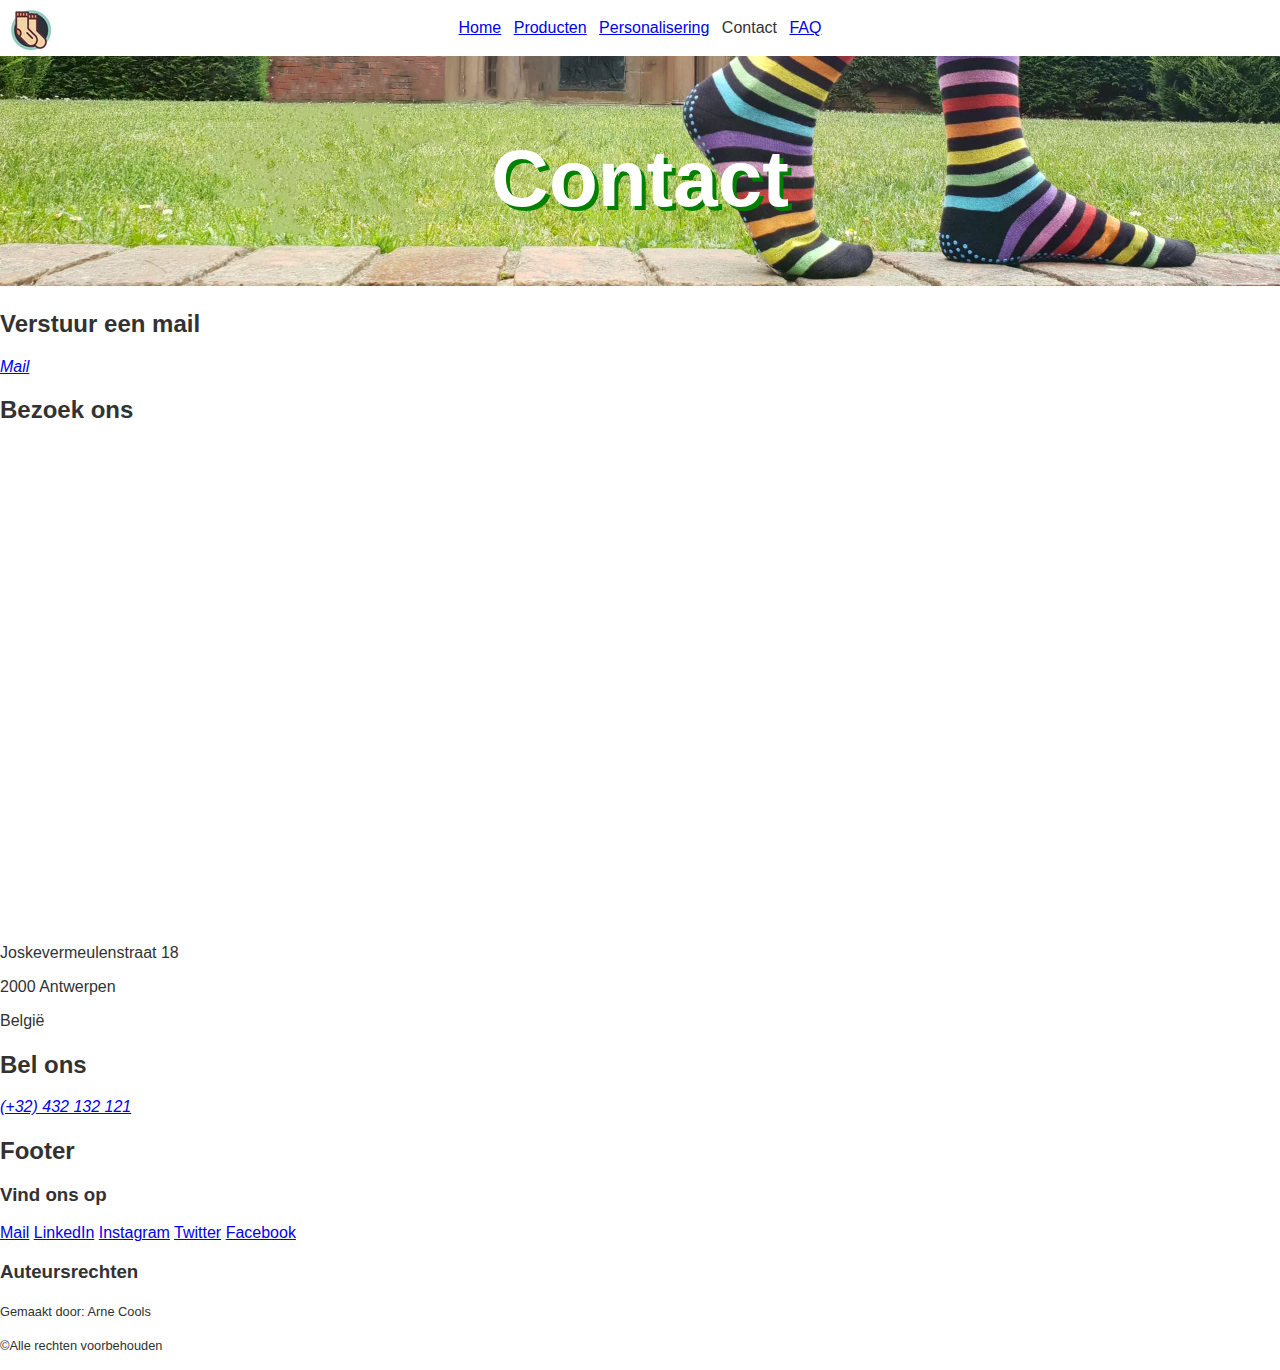
==== examenproject/html/contact.html @ 630bcc51 "M3 en M4 afwerken na feedback docent" ====
<!DOCTYPE html>
<html lang="nl">
<head>
    <meta charset="UTF-8">
    <title>Contact | SuperSocks</title>

    <!-- favicon -->
    <link rel="apple-touch-icon" sizes="180x180" href="../media/favicon/apple-touch-icon.png">
    <link rel="icon" type="image/png" sizes="32x32" href="../media/favicon/favicon-32x32.png">
    <link rel="icon" type="image/png" sizes="16x16" href="../media/favicon/favicon-16x16.png">
    <link rel="mask-icon" href="../media/favicon/safari-pinned-tab.svg" color="#5bbad5">
    <meta name="msapplication-TileColor" content="#da532c">
    <meta name="theme-color" content="#ffffff">

    <!-- link stylesheet -->
    <link rel="stylesheet" href="../css/normalize.css">
    <link rel="stylesheet" href="../css/project.css">
</head>
<body>

<header>
    <!-- titel pagina -->
    <h1>Contact</h1>

    <!-- navigation bar -->
    <nav>
        <h2 class="hiddentitle">Navigatie</h2>
        <img src="../media/supersockslogo_small.webp" alt="Website logo" class="logo">
        <ul>
            <li><a href="../index.html">Home</a></li>
            <li><a href="product.html">Producten</a></li>
            <li>
                <a href="personalisering.html">Personalisering</a>
                <ul>
                    <li><a href="personalisering.html">Tekst</a></li>
                    <li><a href="personalisering.html">Afbeelding</a></li>
                </ul>
            </li>
            <li>Contact</li>
            <li><a href="faq.html">FAQ</a></li>
        </ul>
    </nav>

    <!-- banner -->
    <img src="../media/supersocksbanner.webp" alt="Website banner" class="banner"/>
</header>

<main>
    <!-- Email -->
    <section>

        <h2>Verstuur een mail</h2>
        <address>
            <a href="mailto:contact&#64;supersocks.be">Mail</a>
        </address>
    </section>

    <!-- Bezoek ons -->
    <section>

        <h2>Bezoek ons</h2>

        <iframe src="https://www.google.com/maps/d/u/0/embed?mid=1ItoNsf_wkE8SiXzbhvVdgr3h9jRUZYRL"
                class="map"
        ></iframe>
        <p>Joskevermeulenstraat 18</p>
        <p>2000 Antwerpen</p>
        <p>Belgi&#235;</p>


    </section>

    <!-- Bel ons -->
    <section>

        <h2>Bel ons</h2>

        <address>
            <a href="tel:&#43;32432132121">(&#43;32) 432 132 121</a>
        </address>
    </section>
</main>

<!-- Footer -->
<footer>

    <section>

        <h2>Footer</h2>

        <section>
            <h3>Vind ons op</h3>
            <a href="mailto:contact&#64;supersocks.be">Mail</a>
            <a href="https://www.linkedin.com" target="_blank">LinkedIn</a>
            <a href="https://www.instagram.com" target="_blank">Instagram</a>
            <a href="https://www.twitter.com" target="_blank">Twitter</a>
            <a href="https://www.facebook.com" target="_blank">Facebook</a>
        </section>

        <section>
            <h3>Auteursrechten</h3>
            <p><small>Gemaakt door: Arne Cools</small></p>
            <p><small>&#169;Alle rechten voorbehouden</small></p>

        </section>
    </section>

</footer>

</body>
</html>
---- examenproject/css/project.css ----
body {
    background-color: white;
    font-family: Arial, sans-serif;
    color: #323232;
}

header {
    position: relative;
    text-align: center;
}

.hiddentitle {
    position: absolute;
    width: 1px;
    height: 1px;
    overflow: hidden;
    left: -10000px;
}

/*Begin styling navigatie bar*/
nav {
    margin: 15px;
}

nav .logo {
    position: absolute;
    left: 10px;
    top: -6px;
}

nav ul {
    list-style: none;
    padding: 4px 0;
    margin: 0;
}

nav li {
    display: inline;
    padding: 4px;
}

nav ul li ul {
    visibility: hidden;
    opacity: 0;
    position: absolute;
    left: 50%;
    transform: translate(-50%, -50%);
    transition: all 0.5s ease;
    margin-top: 1rem;
    display: none;
}
/*Einde styling navigatie bar*/

/*Begin styling banner + paginatitel*/
h1 {
    position: absolute;
    top: 40%;
    left: 50%;
    transform: translate(-50%, -50%);
    font-size: 500%;
    color: white;
    text-shadow: 4px 4px green;
}

.banner {
    width: 100%;
}
/*Einde styling banner + paginatitel*/

/*Begin styling map in contactpagina*/
.map {
    width: 640px;
    height: 480px;
    border: 0;
}
/*Einde styling map in contactpagina*/
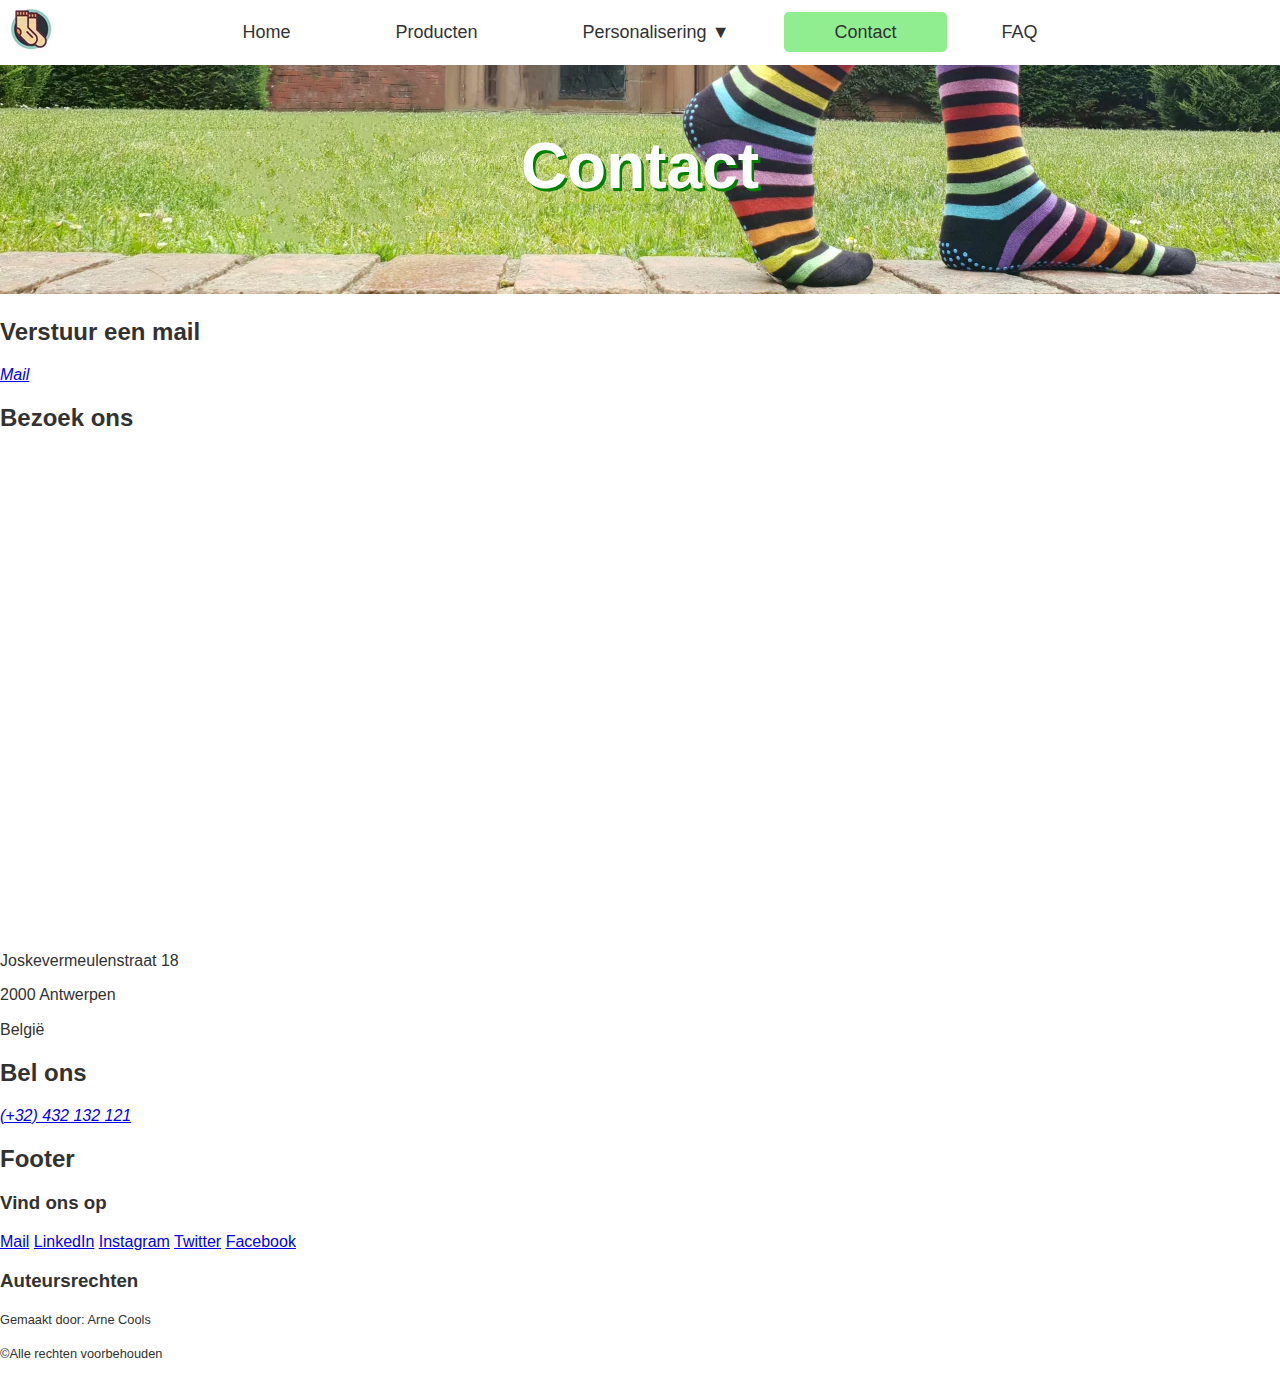
==== commit 56d12f6d: "M5 Navbar + banner" ====
--- a/examenproject/html/contact.html
+++ b/examenproject/html/contact.html
@@ -23,20 +23,20 @@
     <h1>Contact</h1>
 
     <!-- navigation bar -->
-    <nav>
+    <nav class="navbar">
         <h2 class="hiddentitle">Navigatie</h2>
         <img src="../media/supersockslogo_small.webp" alt="Website logo" class="logo">
         <ul>
             <li><a href="../index.html">Home</a></li>
             <li><a href="product.html">Producten</a></li>
-            <li>
-                <a href="personalisering.html">Personalisering</a>
+            <li class="submenu">
+                <a href="../html/personalisering.html">Personalisering &#9660;</a>
                 <ul>
                     <li><a href="personalisering.html">Tekst</a></li>
                     <li><a href="personalisering.html">Afbeelding</a></li>
                 </ul>
             </li>
-            <li>Contact</li>
+            <li class="active">Contact</li>
             <li><a href="faq.html">FAQ</a></li>
         </ul>
     </nav>
--- a/examenproject/css/project.css
+++ b/examenproject/css/project.css
@@ -6,7 +6,6 @@
 
 header {
     position: relative;
-    text-align: center;
 }
 
 .hiddentitle {
@@ -18,38 +17,71 @@
 }
 
 /*Begin styling navigatie bar*/
-nav {
-    margin: 15px;
+.navbar a:link,.navbar a:visited{
+    text-decoration: none;
+    color: inherit;
 }
 
 nav .logo {
     position: absolute;
     left: 10px;
-    top: -6px;
+    top: 0;
 }
 
-nav ul {
-    list-style: none;
-    padding: 4px 0;
-    margin: 0;
+.navbar {
+    text-align: center;
 }
 
-nav li {
-    display: inline;
-    padding: 4px;
+.navbar ul {
+    font-size: 18px;
+    padding: 4px 0;
+    margin: 8px;
+
 }
 
-nav ul li ul {
-    visibility: hidden;
-    opacity: 0;
-    position: absolute;
-    left: 50%;
-    transform: translate(-50%, -50%);
-    transition: all 0.5s ease;
-    margin-top: 1rem;
-    display: none;
+.navbar ul li {
+    display: inline;
+    padding: 10px 50px;
+}
+
+.navbar ul li:hover {
+    background-color: #caeeca;
+    border-radius: 5px;
+}
+
+.navbar .active {
+    background-color: lightgreen;
+    border-radius: 5px;
+}
+
+/* Submenu items */
+.navbar .submenu {
+    position: relative;
+    display: inline-block;
+
+}
+.navbar .submenu ul {
+    display:none;
+    background-color: #caeeca;
+    position:absolute;
+}
+
+.navbar .submenu ul li {
+    width: 4em;
+    display: block;
+    text-decoration: inherit;
+}
+
+
+/* Weergeven submenu */
+.navbar ul li:hover ul {
+    display: block;
+}
+.navbar .submenu ul li:hover{
+    background-color: #9be09b;
 }
 /*Einde styling navigatie bar*/
+
 
 /*Begin styling banner + paginatitel*/
 h1 {
@@ -57,13 +89,14 @@
     top: 40%;
     left: 50%;
     transform: translate(-50%, -50%);
-    font-size: 500%;
+    font-size: 5vw;
     color: white;
-    text-shadow: 4px 4px green;
+    text-shadow: 0.2vw 0.2vw green;
 }
 
 .banner {
     width: 100%;
+    max-height: 344px;
 }
 /*Einde styling banner + paginatitel*/
 
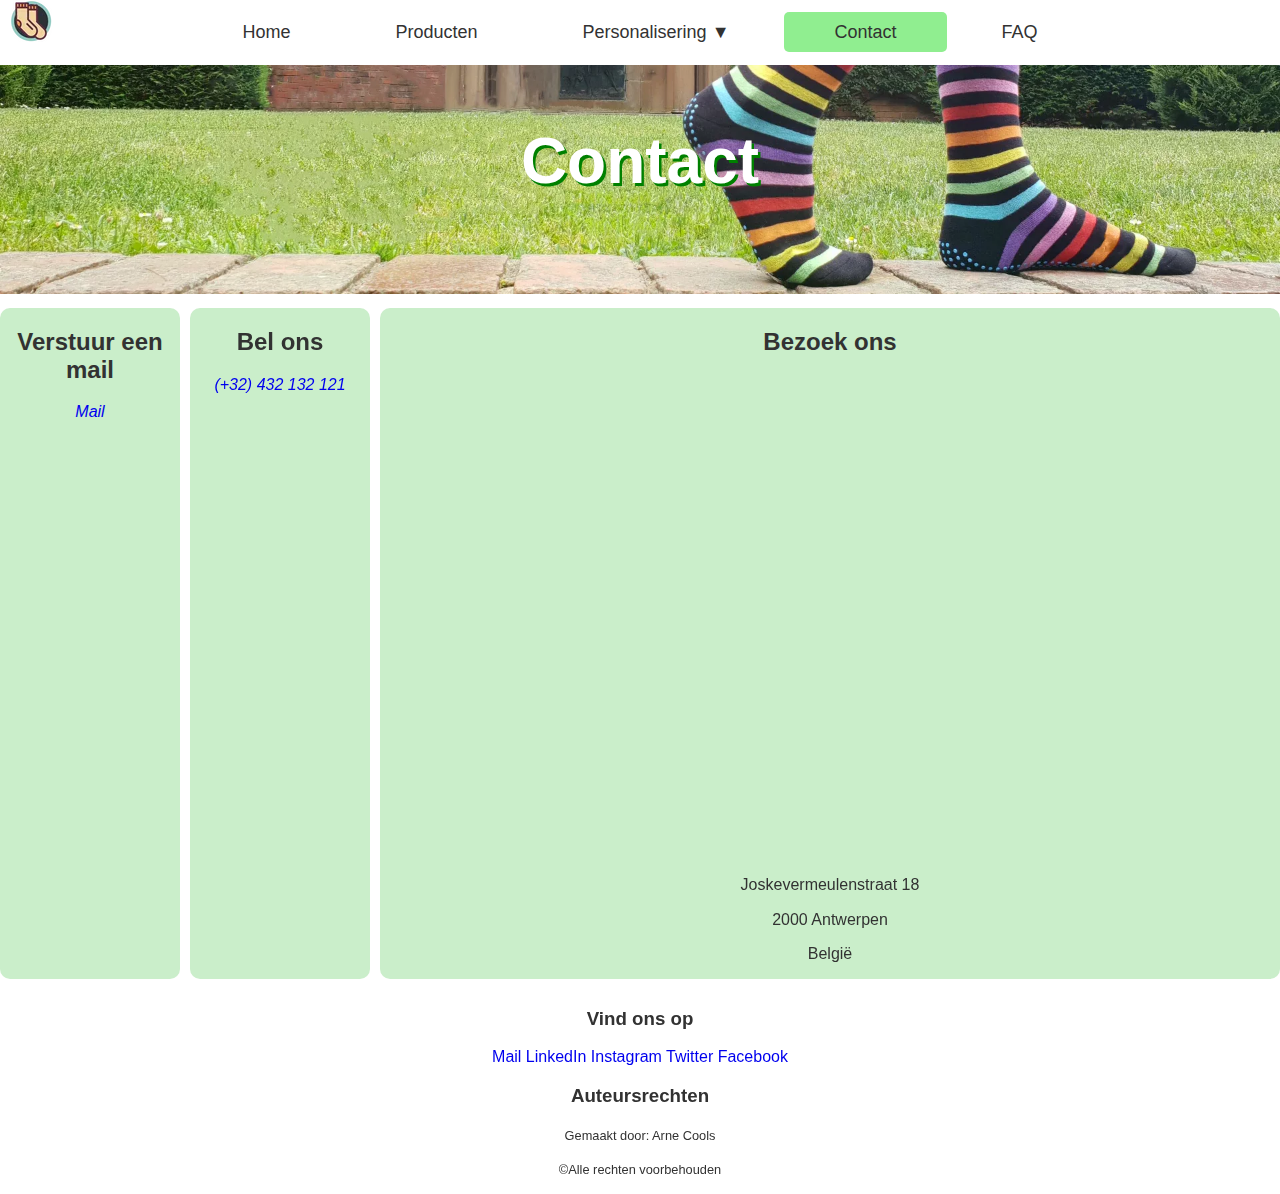
==== commit 899ebefb: "M5 in orde" ====
--- a/examenproject/html/contact.html
+++ b/examenproject/html/contact.html
@@ -45,9 +45,9 @@
     <img src="../media/supersocksbanner.webp" alt="Website banner" class="banner"/>
 </header>
 
-<main>
+<main id="contact_main">
     <!-- Email -->
-    <section>
+    <section id="email">
 
         <h2>Verstuur een mail</h2>
         <address>
@@ -56,7 +56,7 @@
     </section>
 
     <!-- Bezoek ons -->
-    <section>
+    <section id="bezoek">
 
         <h2>Bezoek ons</h2>
 
@@ -71,7 +71,7 @@
     </section>
 
     <!-- Bel ons -->
-    <section>
+    <section id="bellen">
 
         <h2>Bel ons</h2>
 
@@ -82,11 +82,11 @@
 </main>
 
 <!-- Footer -->
-<footer>
+<footer id="footer">
 
     <section>
 
-        <h2>Footer</h2>
+        <h2 class="hiddentitle">Footer</h2>
 
         <section>
             <h3>Vind ons op</h3>
--- a/examenproject/css/project.css
+++ b/examenproject/css/project.css
@@ -1,23 +1,31 @@
+/*begin algemene grid*/
 body {
+    display: grid;
+    gap: 10px;
+    grid-template-areas:
+    "header"
+    "main"
+    "footer";
     background-color: white;
     font-family: Arial, sans-serif;
     color: #323232;
 }
 
-header {
-    position: relative;
-}
-
-.hiddentitle {
-    position: absolute;
-    width: 1px;
-    height: 1px;
-    overflow: hidden;
-    left: -10000px;
-}
+#footer {
+    display: grid;
+    grid-area: footer;
+    text-align: center;
+}
+
+/*einde algemene grid*/
 
 /*Begin styling navigatie bar*/
-.navbar a:link,.navbar a:visited{
+.navbar {
+    grid-area: navigatie;
+    text-align: center;
+}
+
+.navbar a:link, .navbar a:visited {
     text-decoration: none;
     color: inherit;
 }
@@ -28,10 +36,6 @@
     top: 0;
 }
 
-.navbar {
-    text-align: center;
-}
-
 .navbar ul {
     font-size: 18px;
     padding: 4px 0;
@@ -50,7 +54,7 @@
 }
 
 .navbar .active {
-    background-color: lightgreen;
+    background-color: #90ee90;
     border-radius: 5px;
 }
 
@@ -60,10 +64,11 @@
     display: inline-block;
 
 }
+
 .navbar .submenu ul {
-    display:none;
-    background-color: #caeeca;
-    position:absolute;
+    display: none;
+    background-color: #caeeca;
+    position: absolute;
 }
 
 .navbar .submenu ul li {
@@ -77,14 +82,21 @@
 .navbar ul li:hover ul {
     display: block;
 }
-.navbar .submenu ul li:hover{
+
+.navbar .submenu ul li:hover {
     background-color: #9be09b;
 }
+
 /*Einde styling navigatie bar*/
 
 
 /*Begin styling banner + paginatitel*/
+header {
+    position: relative;
+}
+
 h1 {
+    grid-area: titel;
     position: absolute;
     top: 40%;
     left: 50%;
@@ -95,18 +107,331 @@
 }
 
 .banner {
+    grid-area: banner;
     width: 100%;
     max-height: 344px;
 }
+
 /*Einde styling banner + paginatitel*/
 
-/*Begin styling map in contactpagina*/
+/*Begin filters werken*/
+
+/*eerst bij klik alles verbergen*/
+#filtergeen:checked ~ section .filteralles {
+    display: none;
+}
+
+#filterbolletjes:checked ~ section .filteralles {
+    display: none;
+}
+
+#filterstreepjes:checked ~ section .filteralles {
+    display: none;
+}
+
+#filtergeruit:checked ~ section .filteralles {
+    display: none;
+}
+
+/*vervolgens het gewenste item tonen*/
+#filteralles:checked ~ section .filteralles {
+    display: inline-block;
+}
+
+#filtergeen:checked ~ section .filtergeen {
+    display: inline-block;
+}
+
+#filterbolletjes:checked ~ section .filterbolletjes {
+    display: inline-block;
+}
+
+#filterstreepjes:checked ~ section .filtergestreept {
+    display: inline-block;
+}
+
+#filtergeruit:checked ~ section .filtergeruit {
+    display: inline-block;
+}
+
+/*einde filters werken*/
+
+/*Begin algemene styling*/
+
+/*styling map in contactpagina*/
 .map {
     width: 640px;
     height: 480px;
     border: 0;
 }
-/*Einde styling map in contactpagina*/
-
-
-
+
+
+/*style hiddentitel*/
+.hiddentitle {
+    position: absolute;
+    width: 1px;
+    height: 1px;
+    overflow: hidden;
+    left: -10000px;
+}
+
+/*styling a*/
+a:link, a:visited, a {
+    text-decoration: none;
+}
+
+/*styling list*/
+ul {
+    list-style: none;
+}
+
+/*einde elgemene styling*/
+
+/*begin grid homepage*/
+#home_main {
+    grid-area: main;
+    display: grid;
+    grid-auto-columns: 1fr 2fr 1fr;
+    grid-template-rows: auto;
+    grid-gap: 10px;
+
+    grid-template-areas:
+    "over_ons ons_aanbod personalisering"
+    "over_ons ons_aanbod personalisering";
+}
+
+#home_main {
+    text-align: center;
+}
+
+
+#ons_aanbod {
+    grid-area: ons_aanbod;
+    background-color: #caeeca;
+    border-radius: 10px;
+    padding: 0 10px;
+}
+
+#over_ons {
+    grid-area: over_ons;
+    background-color: #caeeca;
+    border-radius: 10px;
+    padding: 0 10px;
+    margin-left: 10px;
+
+}
+
+#personalisering {
+    grid-area: personalisering;
+    background-color: #caeeca;
+    border-radius: 10px;
+    margin-right: 10px;
+    padding: 0 10px;
+
+}
+
+/*einde grid homepage*/
+
+/*begin grid productpage*/
+
+#producten_main {
+    grid-area: main;
+    display: grid;
+    grid-template-columns: 0.3fr 3fr;
+    gap: 10px;
+    text-align: center;
+    grid-template-areas:
+    "filtertitel producten"
+    "gridfilter1 producten"
+    "gridfilter2 producten"
+    "gridfilter3 producten"
+    "gridfilter4 producten"
+    "gridfilter5 producten";
+}
+
+#producten {
+    grid-area: producten;
+    display: grid;
+    grid-template-columns: 1fr 1fr 1fr;
+    gap: 10px;
+    grid-template-areas:
+    "zomer winter sport";
+}
+
+#zomer {
+    grid-area: zomer;
+    background-color: #caeeca;
+    border-radius: 10px;
+}
+
+#zomer ul {
+    padding: 0;
+    align-content: center;
+}
+
+#zomer ul li {
+    width: 200px;
+    height: 320px;
+    vertical-align: top;
+    padding: 0 10px;
+}
+
+#winter {
+    grid-area: winter;
+    background-color: #caeeca;
+    border-radius: 10px;
+}
+
+#winter ul{
+    padding: 0;
+    align-content: center;
+}
+
+#winter ul li {
+    width: 200px;
+    height: 320px;
+    vertical-align: top;
+    padding: 0 10px;
+
+}
+
+#sport {
+    grid-area: sport;
+    background-color: #caeeca;
+    border-radius: 10px;
+}
+
+#sport ul {
+    padding: 0;
+    align-content: center;
+}
+
+#sport ul li {
+    width: 200px;
+    height: 320px;
+    vertical-align: top;
+    padding: 0 10px;
+
+}
+
+input[type="radio"]{
+    position: absolute;
+    left: -10000px;
+
+}
+
+#filtertitel {
+    grid-area: filtertitel;
+}
+
+#gridfilter1 {
+    grid-area: gridfilter1;
+
+}
+
+#gridfilter2 {
+    grid-area: gridfilter2;
+
+}
+
+#gridfilter3 {
+    grid-area: gridfilter3;
+
+}
+#gridfilter4 {
+    grid-area: gridfilter4;
+
+}
+#gridfilter5 {
+    grid-area: gridfilter5;
+
+}
+/*einde grid productpage*/
+
+/*begin grid contact*/
+#contact_main {
+    grid-area: main;
+    display: grid;
+    grid-template-columns: 1fr 1fr 5fr;
+    gap: 10px;
+    grid-template-areas:
+    "email bellen bezoek";
+    text-align: center;
+}
+
+#email {
+    grid-area: email;
+    background-color: #caeeca;
+    border-radius: 10px;
+}
+
+#bezoek {
+    grid-area: bezoek;
+    background-color: #caeeca;
+    border-radius: 10px;
+}
+
+#bellen {
+    grid-area: bellen;
+    background-color: #caeeca;
+    border-radius: 10px;
+}
+/*einde grid contact*/
+
+/*begin grid FAQ*/
+#faq_main {
+    grid-area: main;
+    display: grid;
+    grid-template-columns: 1fr 1fr;
+    gap: 10px;
+    grid-template-areas:
+    "faq_prod faq_shop";
+    text-align: left;
+}
+
+#faq_prod {
+    grid-area: faq_prod;
+    padding: 0 20px;
+    background-color: #caeeca;
+    border-radius: 10px;
+}
+
+#faq_shop {
+    grid-area: faq_shop;
+    padding: 0 20px;
+    background-color: #caeeca;
+    border-radius: 10px;
+
+}
+/*einde grid FAQ*/
+
+/*begin grid product detail*/
+.proddetail_main {
+    grid-area: main;
+    display: grid;
+    grid-template-columns: 1fr 1fr;
+    gap: 10px;
+    grid-template-areas:
+    "detail_titel detail_titel"
+    "foto kenmerken";
+}
+
+.detail_titel {
+    grid-area: detail_titel;
+    background-color: #caeeca;
+    border-radius: 10px;
+}
+
+.foto {
+    grid-area: foto;
+    background-color: #caeeca;
+    border-radius: 10px;
+    padding: 10px;
+}
+
+.kenmerken {
+    grid-area: kenmerken;
+    background-color: #caeeca;
+    border-radius: 10px;
+    padding: 10px;
+}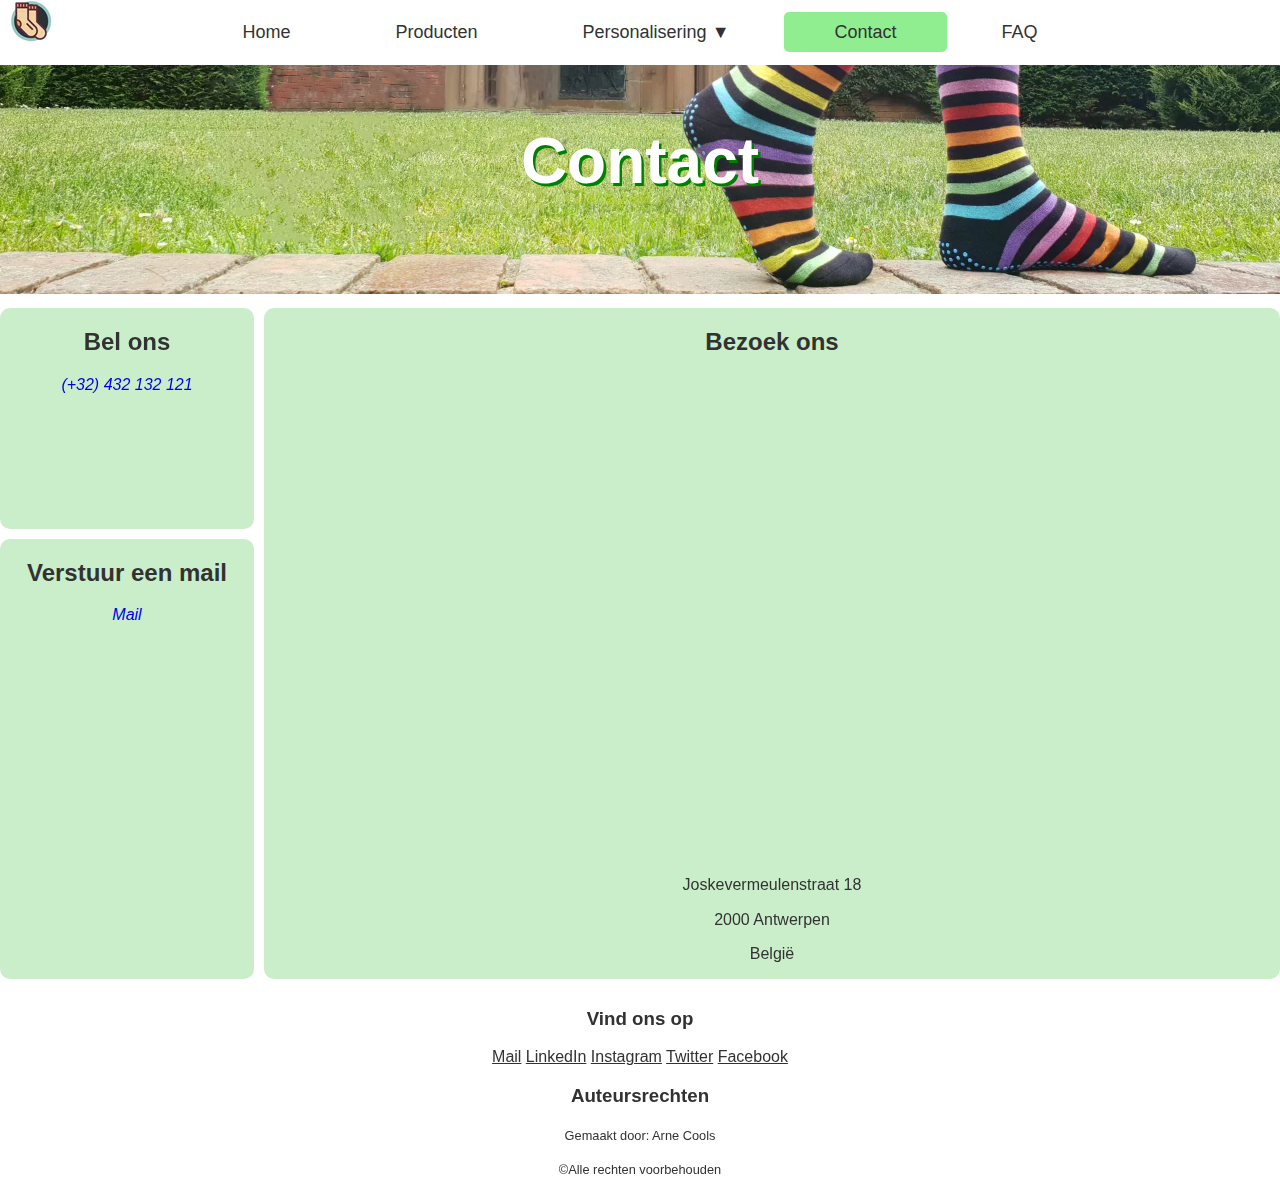
==== commit 01cd67c7: "M5 finish" ====
--- a/examenproject/html/contact.html
+++ b/examenproject/html/contact.html
@@ -13,7 +13,6 @@
     <meta name="theme-color" content="#ffffff">
 
     <!-- link stylesheet -->
-    <link rel="stylesheet" href="../css/normalize.css">
     <link rel="stylesheet" href="../css/project.css">
 </head>
 <body>
--- a/examenproject/css/project.css
+++ b/examenproject/css/project.css
@@ -1,3 +1,7 @@
+/*import normalize css sheet*/
+@import "normalize.css";
+
+
 /*begin algemene grid*/
 body {
     display: grid;
@@ -12,9 +16,7 @@
 }
 
 #footer {
-    display: grid;
     grid-area: footer;
-    text-align: center;
 }
 
 /*einde algemene grid*/
@@ -56,6 +58,7 @@
 .navbar .active {
     background-color: #90ee90;
     border-radius: 5px;
+    user-select: none;
 }
 
 /* Submenu items */
@@ -114,47 +117,6 @@
 
 /*Einde styling banner + paginatitel*/
 
-/*Begin filters werken*/
-
-/*eerst bij klik alles verbergen*/
-#filtergeen:checked ~ section .filteralles {
-    display: none;
-}
-
-#filterbolletjes:checked ~ section .filteralles {
-    display: none;
-}
-
-#filterstreepjes:checked ~ section .filteralles {
-    display: none;
-}
-
-#filtergeruit:checked ~ section .filteralles {
-    display: none;
-}
-
-/*vervolgens het gewenste item tonen*/
-#filteralles:checked ~ section .filteralles {
-    display: inline-block;
-}
-
-#filtergeen:checked ~ section .filtergeen {
-    display: inline-block;
-}
-
-#filterbolletjes:checked ~ section .filterbolletjes {
-    display: inline-block;
-}
-
-#filterstreepjes:checked ~ section .filtergestreept {
-    display: inline-block;
-}
-
-#filtergeruit:checked ~ section .filtergeruit {
-    display: inline-block;
-}
-
-/*einde filters werken*/
 
 /*Begin algemene styling*/
 
@@ -187,6 +149,19 @@
 
 /*einde elgemene styling*/
 
+/*begin styling footer*/
+#footer {
+    text-align: center;
+    text-decoration-color: black
+}
+
+#footer a:link, #footer a:visited{
+    color: #323232;
+    text-decoration: underline;
+}
+
+/*einde styling footer*/
+
 /*begin grid homepage*/
 #home_main {
     grid-area: main;
@@ -196,7 +171,6 @@
     grid-gap: 10px;
 
     grid-template-areas:
-    "over_ons ons_aanbod personalisering"
     "over_ons ons_aanbod personalisering";
 }
 
@@ -237,17 +211,23 @@
 #producten_main {
     grid-area: main;
     display: grid;
-    grid-template-columns: 0.3fr 3fr;
-    gap: 10px;
-    text-align: center;
-    grid-template-areas:
-    "filtertitel producten"
-    "gridfilter1 producten"
-    "gridfilter2 producten"
-    "gridfilter3 producten"
-    "gridfilter4 producten"
-    "gridfilter5 producten";
-}
+    gap: 10px;
+    text-align: center;
+    grid-template-columns: 1fr 9fr;
+    grid-template-areas:
+    "filters producten";
+}
+
+#filters ul {
+    padding: 0;
+    text-align: center;
+}
+
+#filters li{
+    padding-top: 20px;
+    padding-bottom: 20px;
+}
+
 
 #producten {
     grid-area: producten;
@@ -282,7 +262,7 @@
     border-radius: 10px;
 }
 
-#winter ul{
+#winter ul {
     padding: 0;
     align-content: center;
 }
@@ -313,49 +293,18 @@
     padding: 0 10px;
 
 }
-
-input[type="radio"]{
-    position: absolute;
-    left: -10000px;
-
-}
-
-#filtertitel {
-    grid-area: filtertitel;
-}
-
-#gridfilter1 {
-    grid-area: gridfilter1;
-
-}
-
-#gridfilter2 {
-    grid-area: gridfilter2;
-
-}
-
-#gridfilter3 {
-    grid-area: gridfilter3;
-
-}
-#gridfilter4 {
-    grid-area: gridfilter4;
-
-}
-#gridfilter5 {
-    grid-area: gridfilter5;
-
-}
 /*einde grid productpage*/
 
 /*begin grid contact*/
 #contact_main {
     grid-area: main;
     display: grid;
-    grid-template-columns: 1fr 1fr 5fr;
-    gap: 10px;
-    grid-template-areas:
-    "email bellen bezoek";
+    grid-template-columns: 1fr 4fr;
+    grid-template-rows: 1fr 2fr;
+    gap: 10px;
+    grid-template-areas:
+    "bellen bezoek"
+    "email bezoek";
     text-align: center;
 }
 
@@ -376,6 +325,7 @@
     background-color: #caeeca;
     border-radius: 10px;
 }
+
 /*einde grid contact*/
 
 /*begin grid FAQ*/
@@ -403,30 +353,25 @@
     border-radius: 10px;
 
 }
+
 /*einde grid FAQ*/
 
 /*begin grid product detail*/
 .proddetail_main {
     grid-area: main;
     display: grid;
-    grid-template-columns: 1fr 1fr;
-    gap: 10px;
-    grid-template-areas:
-    "detail_titel detail_titel"
-    "foto kenmerken";
-}
-
-.detail_titel {
-    grid-area: detail_titel;
-    background-color: #caeeca;
-    border-radius: 10px;
-}
-
-.foto {
-    grid-area: foto;
-    background-color: #caeeca;
-    border-radius: 10px;
-    padding: 10px;
+    grid-template-columns: 3fr 1fr;
+    gap: 10px;
+    grid-template-areas:
+    "algemeen kenmerken";
+}
+
+.algemeen {
+    grid-area: algemeen;
+    background-color: #caeeca;
+    border-radius: 10px;
+    text-align: center;
+    padding: 0 20px 20px;
 }
 
 .kenmerken {
@@ -434,4 +379,82 @@
     background-color: #caeeca;
     border-radius: 10px;
     padding: 10px;
-}+    font-weight: bold;
+}
+
+.kenmerken dt {
+    padding-top: 50px;
+}
+
+.kenmerken dd {
+    padding-top: 10px;
+    font-weight: normal;
+}
+
+/*einde grid product details*/
+
+/*Begin filters werken*/
+
+/*eerst bij klik alles verbergen*/
+#filtergeen:checked ~ section .filteralles {
+    display: none;
+}
+
+#filterbolletjes:checked ~ section .filteralles {
+    display: none;
+}
+
+#filterstreepjes:checked ~ section .filteralles {
+    display: none;
+}
+
+#filtergeruit:checked ~ section .filteralles {
+    display: none;
+}
+
+/*vervolgens het gewenste item tonen*/
+#filteralles:checked ~ section .filteralles {
+    display: inline-block;
+}
+
+#filtergeen:checked ~ section .filtergeen {
+    display: inline-block;
+}
+
+#filterbolletjes:checked ~ section .filterbolletjes {
+    display: inline-block;
+}
+
+#filterstreepjes:checked ~ section .filtergestreept {
+    display: inline-block;
+}
+
+#filtergeruit:checked ~ section .filtergeruit {
+    display: inline-block;
+}
+
+/*einde filters werken*/
+
+/*begin styling filters*/
+input[type="radio"] {
+    position: absolute;
+    left: -10000px;
+
+}
+
+#producten_main label {
+    border: 3px solid darkgreen;
+    border-radius: 10px;
+    height: 20px;
+    padding: 5px 15px;
+}
+
+#producten_main input[type="radio"]:checked + label {
+    background-color: #90ee90;
+}
+
+#producten_main label:hover {
+    background-color: #caeeca;
+}
+
+/*einde styling filters*/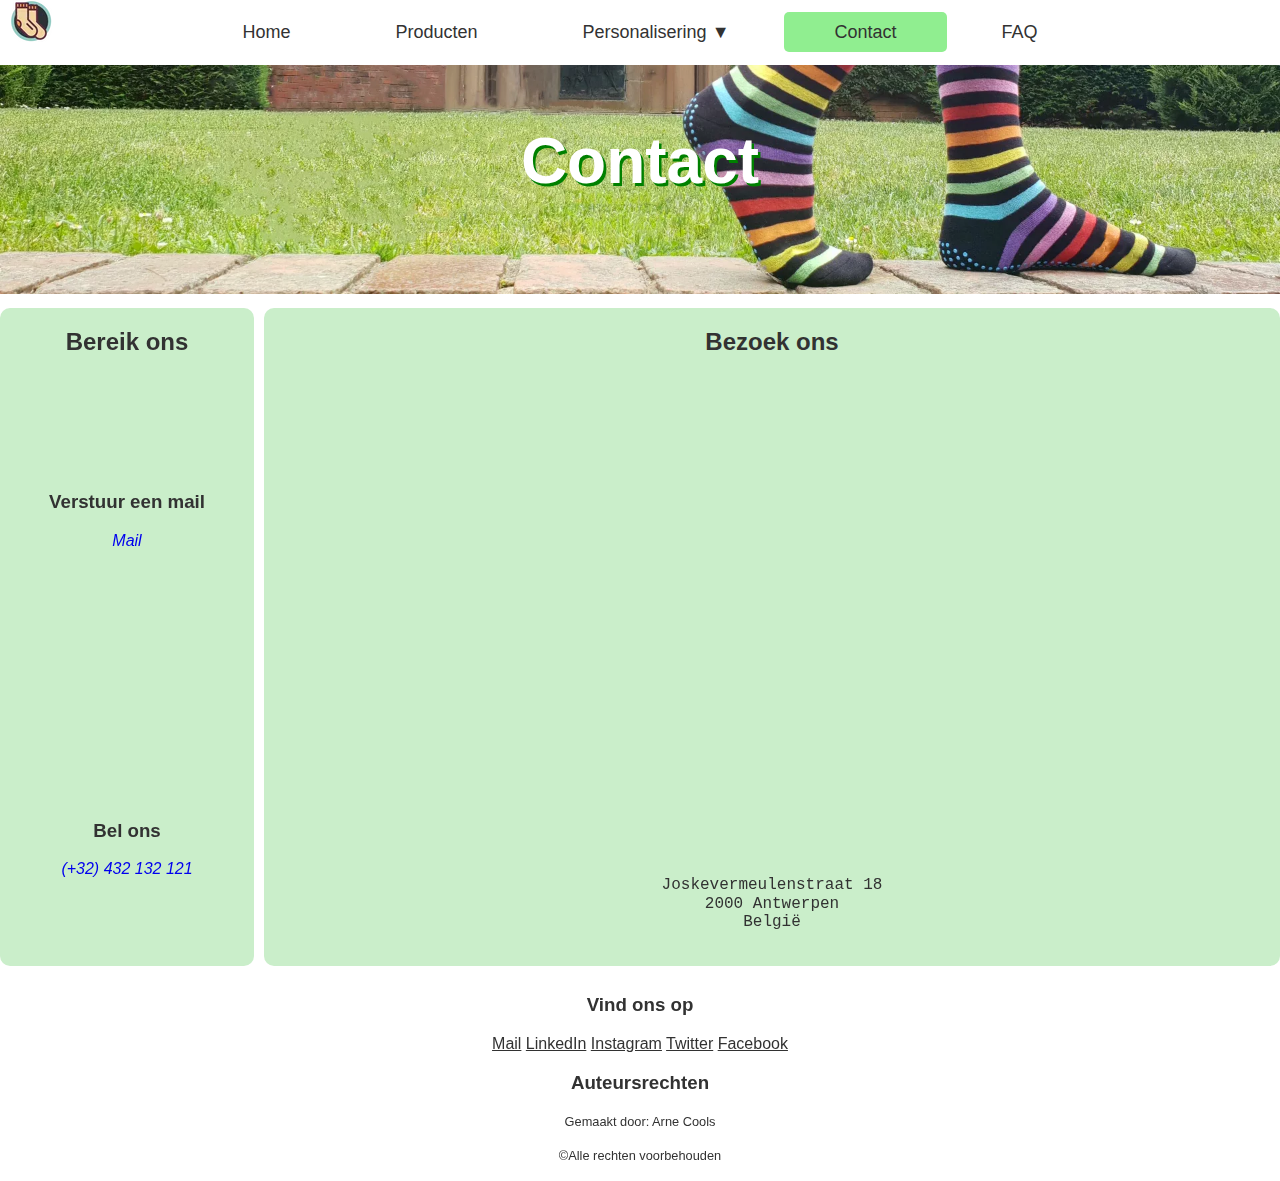
==== commit 1b2d9bd8: "M5 (meer variatie in html tags gebracht (M3))" ====
--- a/examenproject/html/contact.html
+++ b/examenproject/html/contact.html
@@ -45,15 +45,6 @@
 </header>
 
 <main id="contact_main">
-    <!-- Email -->
-    <section id="email">
-
-        <h2>Verstuur een mail</h2>
-        <address>
-            <a href="mailto:contact&#64;supersocks.be">Mail</a>
-        </address>
-    </section>
-
     <!-- Bezoek ons -->
     <section id="bezoek">
 
@@ -62,22 +53,35 @@
         <iframe src="https://www.google.com/maps/d/u/0/embed?mid=1ItoNsf_wkE8SiXzbhvVdgr3h9jRUZYRL"
                 class="map"
         ></iframe>
-        <p>Joskevermeulenstraat 18</p>
-        <p>2000 Antwerpen</p>
-        <p>Belgi&#235;</p>
-
+        <pre>Joskevermeulenstraat 18
+2000 Antwerpen
+Belgi&#235;
+        </pre>
 
     </section>
 
-    <!-- Bel ons -->
-    <section id="bellen">
+    <aside id="bereik">
+        <h2 id="bereiktitel">Bereik ons</h2>
 
-        <h2>Bel ons</h2>
+        <!-- Email -->
+        <section id="email">
 
-        <address>
-            <a href="tel:&#43;32432132121">(&#43;32) 432 132 121</a>
-        </address>
-    </section>
+            <h3>Verstuur een mail</h3>
+            <address>
+                <a href="mailto:contact&#64;supersocks.be">Mail</a>
+            </address>
+        </section>
+
+        <!-- Bel ons -->
+        <section id="bellen">
+
+            <h3>Bel ons</h3>
+
+            <address>
+                <a href="tel:&#43;32432132121">(&#43;32) 432 132 121</a>
+            </address>
+        </section>
+    </aside>
 </main>
 
 <!-- Footer -->
--- a/examenproject/css/project.css
+++ b/examenproject/css/project.css
@@ -119,6 +119,11 @@
 
 
 /*Begin algemene styling*/
+.adres{
+    text-align: center;
+    font: inherit;
+}
+
 
 /*styling map in contactpagina*/
 .map {
@@ -300,30 +305,41 @@
     grid-area: main;
     display: grid;
     grid-template-columns: 1fr 4fr;
-    grid-template-rows: 1fr 2fr;
-    gap: 10px;
-    grid-template-areas:
-    "bellen bezoek"
-    "email bezoek";
-    text-align: center;
+    gap: 10px;
+    grid-template-areas:
+    "bereik bezoek";
+    text-align: center;
+}
+
+#bezoek {
+    grid-area: bezoek;
+    background-color: #caeeca;
+    border-radius: 10px;
+}
+
+#bereik {
+    grid-area: bereik;
+    display: grid;
+    grid-template-rows: 1fr 2fr 1fr;
+    grid-template-areas:
+    "bereiktitel"
+    "email"
+    "bellen";
+    background-color: #caeeca;
+    border-radius: 10px;
+}
+
+#bereiktitel {
+    grid-area: bereiktitel;
 }
 
 #email {
     grid-area: email;
-    background-color: #caeeca;
-    border-radius: 10px;
-}
-
-#bezoek {
-    grid-area: bezoek;
-    background-color: #caeeca;
-    border-radius: 10px;
-}
+}
+
 
 #bellen {
     grid-area: bellen;
-    background-color: #caeeca;
-    border-radius: 10px;
 }
 
 /*einde grid contact*/
@@ -449,12 +465,18 @@
     padding: 5px 15px;
 }
 
-#producten_main input[type="radio"]:checked + label {
+#filteralles:checked~#filters .filter1,
+#filtergeen:checked~#filters .filter2,
+#filterbolletjes:checked~#filters .filter3,
+#filterstreepjes:checked~#filters .filter4,
+#filtergeruit:checked~#filters .filter5{
     background-color: #90ee90;
+
 }
 
 #producten_main label:hover {
     background-color: #caeeca;
+
 }
 
 /*einde styling filters*/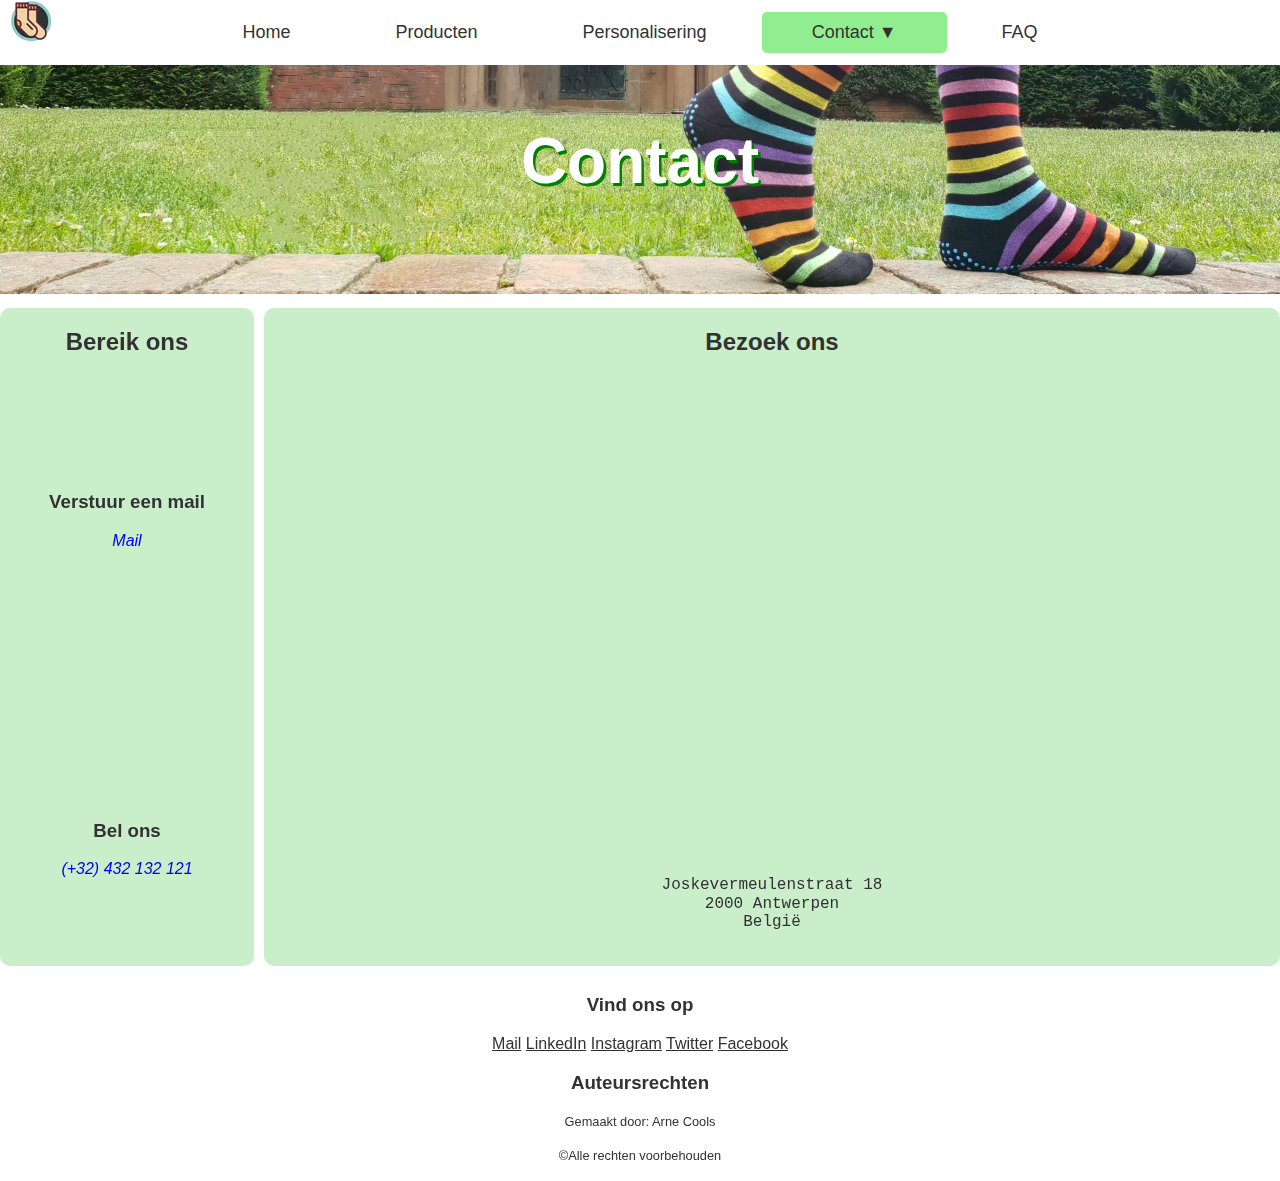
==== commit 1b97b985: "Dropdown menu verplaatst" ====
--- a/examenproject/html/contact.html
+++ b/examenproject/html/contact.html
@@ -28,14 +28,15 @@
         <ul>
             <li><a href="../index.html">Home</a></li>
             <li><a href="product.html">Producten</a></li>
-            <li class="submenu">
-                <a href="../html/personalisering.html">Personalisering &#9660;</a>
+            <li><a href="../html/personalisering.html">Personalisering</a>
+            </li>
+            <li class="active submenu">
+                <a href="contact.html">Contact &#9660;</a>
                 <ul>
-                    <li><a href="personalisering.html">Tekst</a></li>
-                    <li><a href="personalisering.html">Afbeelding</a></li>
+                    <li><a href="https://www.instagram.com" target="_blank">Instagram</a></li>
+                    <li><a href="https://www.facebook.com" target="_blank">Facebook</a></li>
                 </ul>
             </li>
-            <li class="active">Contact</li>
             <li><a href="faq.html">FAQ</a></li>
         </ul>
     </nav>
--- a/examenproject/css/project.css
+++ b/examenproject/css/project.css
@@ -72,6 +72,7 @@
     display: none;
     background-color: #caeeca;
     position: absolute;
+    left: -0.5vw;
 }
 
 .navbar .submenu ul li {
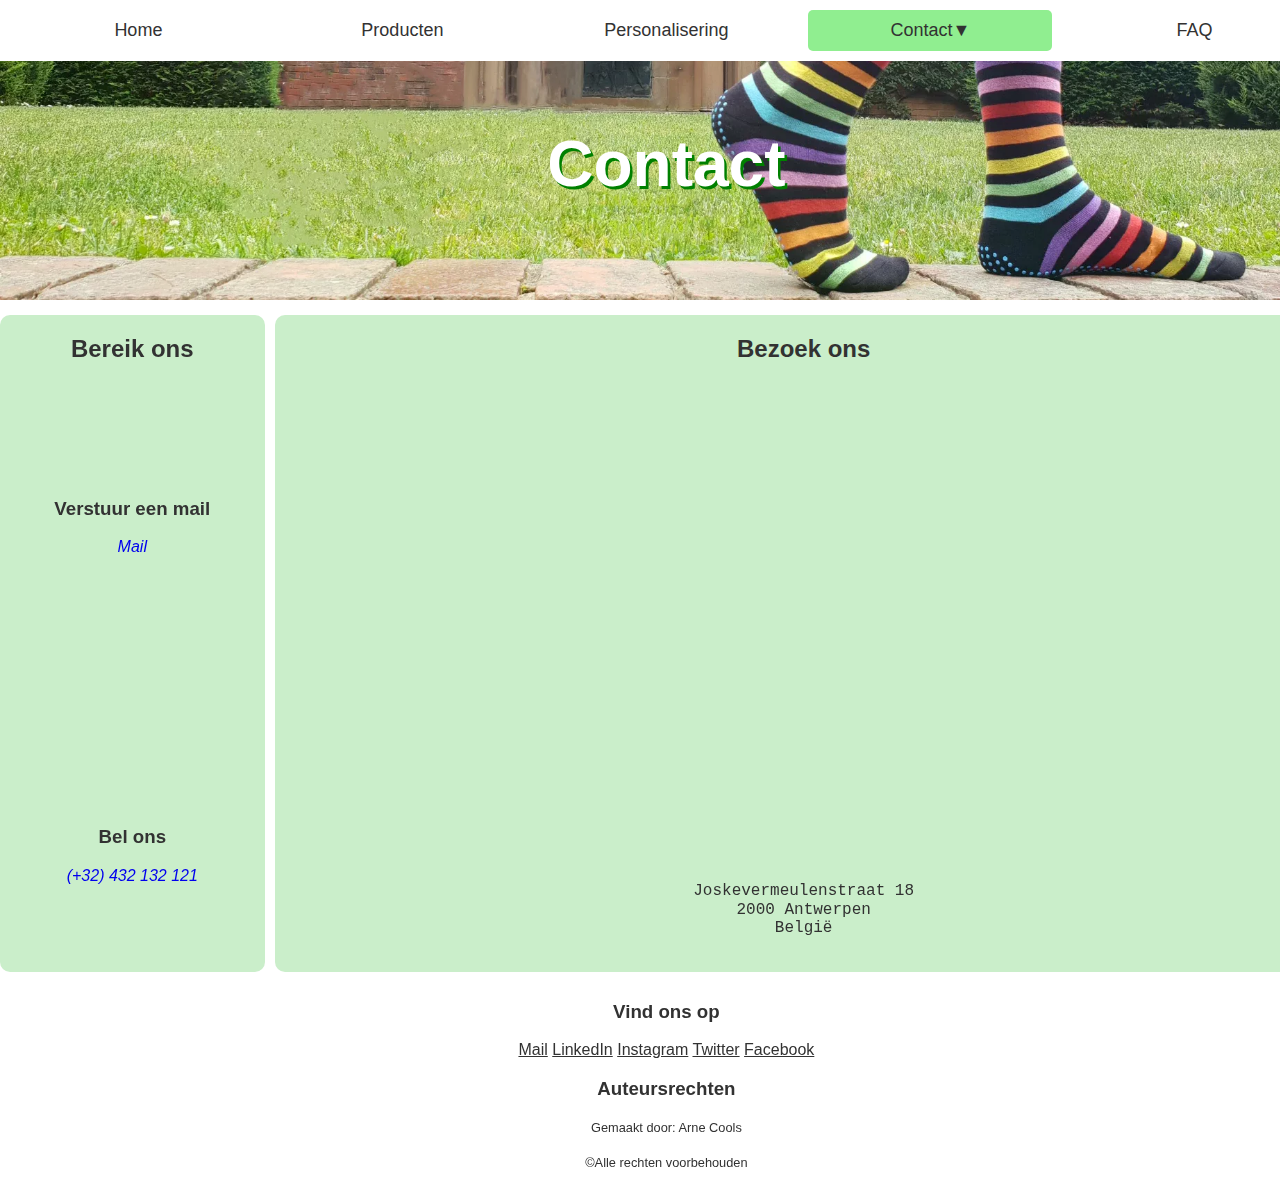
==== commit ed2c1727: "M7 finish na feedback docent" ====
--- a/examenproject/html/contact.html
+++ b/examenproject/html/contact.html
@@ -24,14 +24,12 @@
     <!-- navigation bar -->
     <nav class="navbar">
         <h2 class="hiddentitle">Navigatie</h2>
-        <img src="../media/supersockslogo_small.webp" alt="Website logo" class="logo">
         <ul>
             <li><a href="../index.html">Home</a></li>
             <li><a href="product.html">Producten</a></li>
-            <li><a href="../html/personalisering.html">Personalisering</a>
-            </li>
+            <li><a href="../html/personalisering.html">Personalisering</a></li>
             <li class="active submenu">
-                <a href="contact.html">Contact &#9660;</a>
+                <a href="contact.html">Contact&#9660;</a>
                 <ul>
                     <li><a href="https://www.instagram.com" target="_blank">Instagram</a></li>
                     <li><a href="https://www.facebook.com" target="_blank">Facebook</a></li>
--- a/examenproject/css/project.css
+++ b/examenproject/css/project.css
@@ -32,22 +32,20 @@
     color: inherit;
 }
 
-nav .logo {
-    position: absolute;
-    left: 10px;
-    top: 0;
-}
-
 .navbar ul {
     font-size: 18px;
     padding: 4px 0;
-    margin: 8px;
-
+    margin: 0.5vw;
+    display: flex;
+    align-content: center;
 }
 
 .navbar ul li {
     display: inline;
-    padding: 10px 50px;
+    width: 17.5vw;
+    padding: 10px 10px;
+    margin-left: 10px;
+    margin-right: 10px;
 }
 
 .navbar ul li:hover {
@@ -71,20 +69,28 @@
 .navbar .submenu ul {
     display: none;
     background-color: #caeeca;
+    flex-direction: column;
+    text-align: center;
     position: absolute;
-    left: -0.5vw;
+    left: 0;
+    top: 100%;
+    margin: 0;
+    width: 100%;
 }
 
 .navbar .submenu ul li {
-    width: 4em;
-    display: block;
+    width: 5em;
+    display: inline-block;
     text-decoration: inherit;
+    margin-left: auto;
+    margin-right: auto;
+
 }
 
 
 /* Weergeven submenu */
 .navbar ul li:hover ul {
-    display: block;
+    display: flex;
 }
 
 .navbar .submenu ul li:hover {
@@ -120,7 +126,7 @@
 
 
 /*Begin algemene styling*/
-.adres{
+.adres {
     text-align: center;
     font: inherit;
 }
@@ -161,7 +167,7 @@
     text-decoration-color: black
 }
 
-#footer a:link, #footer a:visited{
+#footer a:link, #footer a:visited {
     color: #323232;
     text-decoration: underline;
 }
@@ -229,7 +235,7 @@
     text-align: center;
 }
 
-#filters li{
+#filters li {
     padding-top: 20px;
     padding-bottom: 20px;
 }
@@ -299,6 +305,7 @@
     padding: 0 10px;
 
 }
+
 /*einde grid productpage*/
 
 /*begin grid contact*/
@@ -410,6 +417,71 @@
 
 /*einde grid product details*/
 
+/*Begin personaliserings pagina*/
+
+.personalisering_main {
+    margin: auto;
+    text-align: center;
+    width: 60vw;
+    background-color: #caeeca;
+    padding: 20px;
+    border-radius: 10px;
+}
+
+.personaliseringsopties fieldset {
+    display: flex;
+    flex-wrap: wrap;
+    justify-content: center;
+}
+
+.personaliseringsopties label, .personaliseringsopties p {
+    flex-basis: 40vw;
+}
+
+.personaliseringsopties input:not(.radiobutton), .personaliseringsopties select {
+    margin-bottom: 5px;
+    width: 13vw;
+}
+
+.personaliseringsopties ul {
+    padding: 0;
+    width: 13vw;
+    text-align: left;
+    margin: 0 0 10px;
+}
+
+.personaliseringsopties ul li {
+    padding-top: 10px;
+}
+
+
+.personaliseringsopties fieldset {
+    margin-bottom: 5px;
+}
+
+.personaliseringsopties .checkboxlabel {
+    margin-top: 10px;
+}
+
+.personaliseringsopties input[type="checkbox"] {
+    margin-top: 13px;
+    margin-bottom: 10px;
+}
+
+.personaliseringsopties select .csmstekst {
+    font-family: "Comic Sans MS", sans-serif;
+}
+
+.personaliseringsopties select .tnrtekst {
+    font-family: "Times New Roman", sans-serif;
+}
+
+.personaliseringsopties select .arialtekst {
+    font-family: "Arial", sans-serif;
+}
+
+/*Einde personaliserings pagina*/
+
 /*Begin filters werken*/
 
 /*eerst bij klik alles verbergen*/
@@ -453,7 +525,7 @@
 /*einde filters werken*/
 
 /*begin styling filters*/
-input[type="radio"] {
+#producten_main input[type="radio"] {
     position: absolute;
     left: -10000px;
 
@@ -466,11 +538,11 @@
     padding: 5px 15px;
 }
 
-#filteralles:checked~#filters .filter1,
-#filtergeen:checked~#filters .filter2,
-#filterbolletjes:checked~#filters .filter3,
-#filterstreepjes:checked~#filters .filter4,
-#filtergeruit:checked~#filters .filter5{
+#filteralles:checked ~ #filters .filter1,
+#filtergeen:checked ~ #filters .filter2,
+#filterbolletjes:checked ~ #filters .filter3,
+#filterstreepjes:checked ~ #filters .filter4,
+#filtergeruit:checked ~ #filters .filter5 {
     background-color: #90ee90;
 
 }
@@ -480,4 +552,33 @@
 
 }
 
-/*einde styling filters*/+/*einde styling filters*/
+
+/*Begin responsive ontwerp*/
+
+/*begin responsive navbar*/
+
+@media screen and (max-width: 1100px) {
+
+    nav,
+    nav ul,
+    nav ul li,
+    nav ul li a,
+    nav ul li .submenu {
+        background-size: cover;
+        width: 100%;
+    }
+
+    nav ul {
+        display: block;
+        margin-left: 0;
+        padding-left: 0;
+    }
+
+}
+
+
+/*einde responsive navbar*/
+
+
+/*Einde responsive ontwerp*/